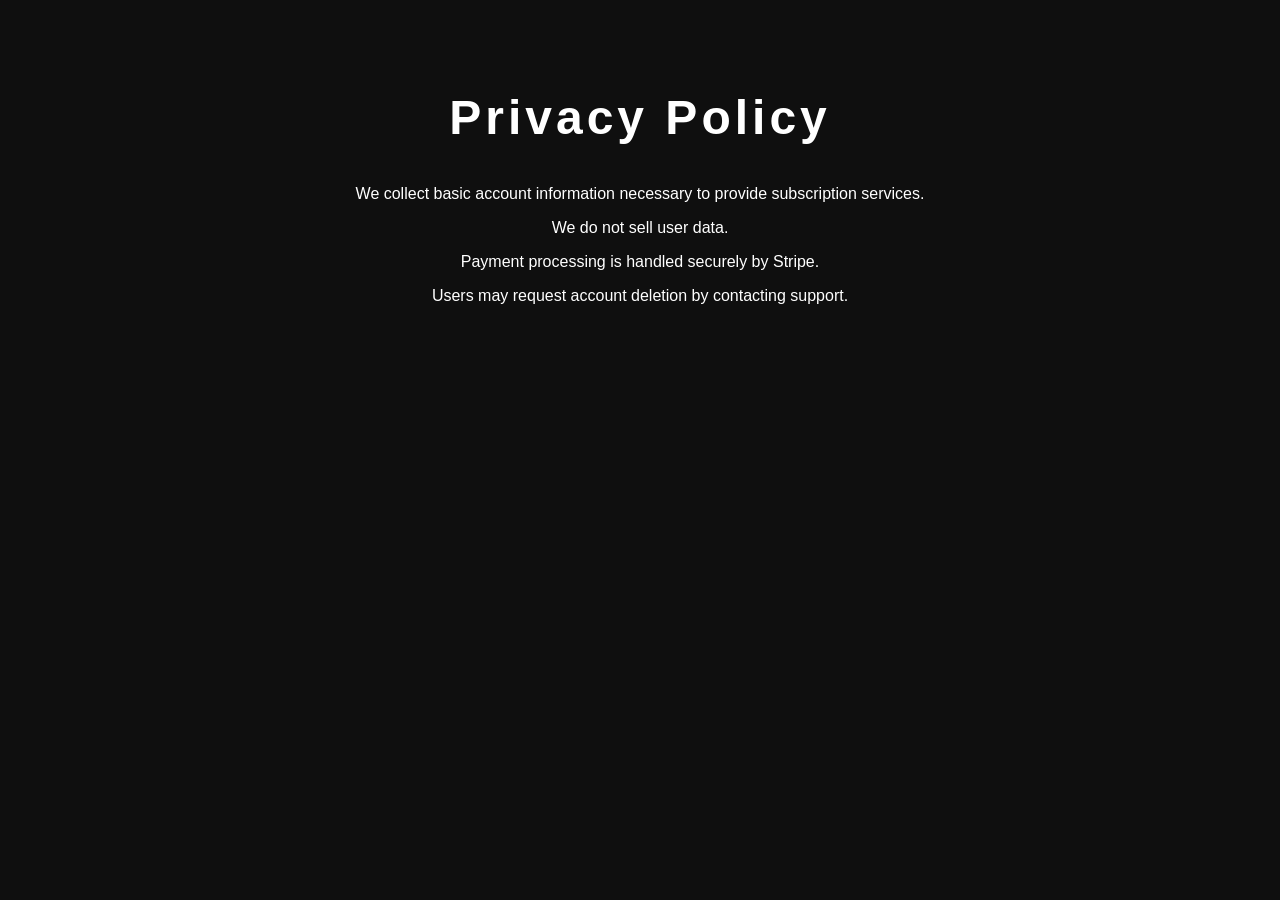
==== privacy.html @ 902d2c59 "Create privacy.html" ====
<!DOCTYPE html>
<html>
<head>
    <title>Privacy Policy | THE EDGE</title>
    <link rel="stylesheet" href="styles.css">
</head>
<body>
<section>
<h1>Privacy Policy</h1>

<p>
We collect basic account information necessary to provide subscription services.
</p>

<p>
We do not sell user data.
</p>

<p>
Payment processing is handled securely by Stripe.
</p>

<p>
Users may request account deletion by contacting support.
</p>

</section>
</body>
</html>
---- styles.css ----
body {
    font-family: Arial, sans-serif;
    background-color: #0f0f0f;
    color: #ffffff;
    margin: 0;
    padding: 0;
    text-align: center;
}

header {
    padding: 60px 20px;
    border-bottom: 1px solid #222;
}

h1 {
    font-size: 48px;
    letter-spacing: 4px;
}

.tagline {
    color: #999;
    margin-top: 10px;
}

section {
    padding: 50px 20px;
    max-width: 800px;
    margin: auto;
}

h2 {
    margin-bottom: 20px;
    font-weight: normal;
}

ul {
    list-style: none;
    padding: 0;
}

ul li {
    padding: 10px 0;
}

footer {
    padding: 40px 20px;
    border-top: 1px solid #222;
    font-size: 14px;
    color: #777;
}

a {
    color: #ccc;
    text-decoration: none;
}
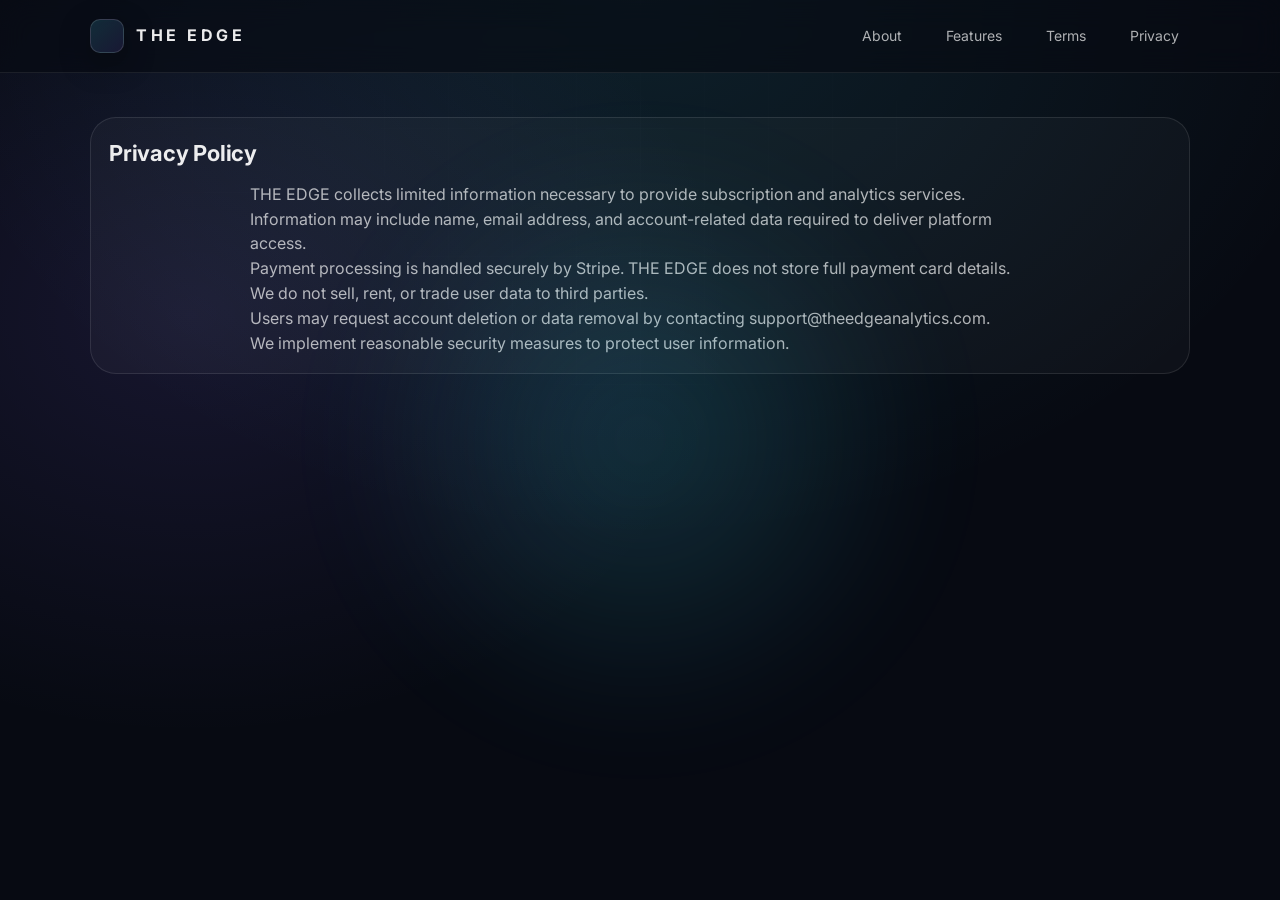
==== commit 60dedc81: "Update privacy.html" ====
--- a/privacy.html
+++ b/privacy.html
@@ -1,29 +1,71 @@
 <!DOCTYPE html>
-<html>
+<html lang="en">
 <head>
+    <meta charset="UTF-8">
     <title>Privacy Policy | THE EDGE</title>
+    <meta name="viewport" content="width=device-width, initial-scale=1.0">
+
+    <!-- Premium font -->
+    <link rel="preconnect" href="https://fonts.googleapis.com">
+    <link rel="preconnect" href="https://fonts.gstatic.com" crossorigin>
+    <link href="https://fonts.googleapis.com/css2?family=Inter:wght@400;500;600;700&display=swap" rel="stylesheet">
+
     <link rel="stylesheet" href="styles.css">
 </head>
+
 <body>
-<section>
-<h1>Privacy Policy</h1>
 
-<p>
-We collect basic account information necessary to provide subscription services.
-</p>
+<div class="bg-grid"></div>
+<div class="bg-glow"></div>
 
-<p>
-We do not sell user data.
-</p>
+<nav class="navbar">
+    <div class="container nav-inner">
+        <div class="brand">
+            <div class="brand-badge"></div>
+            <span>THE EDGE</span>
+        </div>
+        <div class="nav-links">
+            <a href="index.html#about">About</a>
+            <a href="index.html#features">Features</a>
+            <a href="terms.html">Terms</a>
+            <a href="privacy.html">Privacy</a>
+        </div>
+    </div>
+</nav>
 
-<p>
-Payment processing is handled securely by Stripe.
-</p>
+<main class="section">
+    <div class="container notice">
+        <h2>Privacy Policy</h2>
 
-<p>
-Users may request account deletion by contacting support.
-</p>
+        <p>
+            THE EDGE collects limited information necessary to provide subscription
+            and analytics services.
+        </p>
 
-</section>
+        <p>
+            Information may include name, email address, and account-related data
+            required to deliver platform access.
+        </p>
+
+        <p>
+            Payment processing is handled securely by Stripe. THE EDGE does not
+            store full payment card details.
+        </p>
+
+        <p>
+            We do not sell, rent, or trade user data to third parties.
+        </p>
+
+        <p>
+            Users may request account deletion or data removal by contacting
+            support@theedgeanalytics.com.
+        </p>
+
+        <p>
+            We implement reasonable security measures to protect user information.
+        </p>
+    </div>
+</main>
+
 </body>
 </html>
--- a/styles.css
+++ b/styles.css
@@ -1,55 +1,342 @@
-body {
-    font-family: Arial, sans-serif;
-    background-color: #0f0f0f;
-    color: #ffffff;
-    margin: 0;
-    padding: 0;
-    text-align: center;
-}
-
-header {
-    padding: 60px 20px;
-    border-bottom: 1px solid #222;
-}
-
-h1 {
-    font-size: 48px;
-    letter-spacing: 4px;
-}
-
-.tagline {
-    color: #999;
-    margin-top: 10px;
-}
-
-section {
-    padding: 50px 20px;
-    max-width: 800px;
-    margin: auto;
-}
-
-h2 {
-    margin-bottom: 20px;
-    font-weight: normal;
-}
-
-ul {
-    list-style: none;
-    padding: 0;
-}
-
-ul li {
-    padding: 10px 0;
-}
-
-footer {
-    padding: 40px 20px;
-    border-top: 1px solid #222;
-    font-size: 14px;
-    color: #777;
-}
-
-a {
-    color: #ccc;
-    text-decoration: none;
-}
+:root{
+  --bg: #070A12;
+  --panel: rgba(255,255,255,0.06);
+  --panel2: rgba(255,255,255,0.04);
+  --border: rgba(255,255,255,0.10);
+  --border2: rgba(255,255,255,0.16);
+  --text: rgba(255,255,255,0.92);
+  --muted: rgba(255,255,255,0.68);
+  --muted2: rgba(255,255,255,0.52);
+  --accent: #49E1FF;      /* neon-cyan (Stripe-friendly, not crypto-green) */
+  --accent2: #8A6CFF;     /* subtle violet */
+  --shadow: 0 20px 70px rgba(0,0,0,0.55);
+  --radius: 18px;
+  --radius2: 26px;
+}
+
+*{ box-sizing:border-box; margin:0; padding:0; }
+html,body{ height:100%; }
+body{
+  font-family: Inter, ui-sans-serif, system-ui, -apple-system, Segoe UI, Roboto, Arial, "Apple Color Emoji", "Segoe UI Emoji";
+  background: radial-gradient(1200px 900px at 50% 0%, rgba(73,225,255,0.10), transparent 60%),
+              radial-gradient(900px 700px at 15% 35%, rgba(138,108,255,0.12), transparent 60%),
+              var(--bg);
+  color: var(--text);
+  line-height: 1.55;
+  overflow-x:hidden;
+}
+
+/* subtle moving grid texture */
+.bg-grid{
+  position: fixed;
+  inset: 0;
+  pointer-events:none;
+  opacity: 0.10;
+  background-image:
+    linear-gradient(to right, rgba(255,255,255,0.12) 1px, transparent 1px),
+    linear-gradient(to bottom, rgba(255,255,255,0.12) 1px, transparent 1px);
+  background-size: 64px 64px;
+  mask-image: radial-gradient(circle at 50% 15%, black 0%, transparent 70%);
+  transform: translateZ(0);
+}
+
+.bg-glow{
+  position: fixed;
+  width: 700px;
+  height: 700px;
+  border-radius: 999px;
+  filter: blur(60px);
+  opacity: 0.18;
+  background: radial-gradient(circle, var(--accent), transparent 60%);
+  left: 50%;
+  top: 10%;
+  transform: translateX(-50%);
+  pointer-events:none;
+}
+
+a{ color: var(--text); text-decoration:none; }
+a:hover{ color: white; }
+
+.container{
+  width:min(1100px, calc(100% - 48px));
+  margin: 0 auto;
+}
+
+/* NAV */
+.navbar{
+  position: sticky;
+  top:0;
+  z-index:1000;
+  backdrop-filter: blur(14px);
+  background: rgba(7,10,18,0.62);
+  border-bottom: 1px solid rgba(255,255,255,0.08);
+}
+
+.nav-inner{
+  display:flex;
+  align-items:center;
+  justify-content:space-between;
+  padding: 16px 0;
+}
+
+.brand{
+  display:flex;
+  align-items:center;
+  gap:12px;
+  letter-spacing: 0.22em;
+  font-weight: 700;
+  text-transform: uppercase;
+}
+
+.brand-badge{
+  width: 34px;
+  height: 34px;
+  border-radius: 10px;
+  border: 1px solid rgba(255,255,255,0.14);
+  background: linear-gradient(135deg, rgba(73,225,255,0.15), rgba(138,108,255,0.12));
+  box-shadow: 0 10px 30px rgba(0,0,0,0.35);
+}
+
+.nav-links{
+  display:flex;
+  gap: 22px;
+  align-items:center;
+}
+
+.nav-links a{
+  font-size: 14px;
+  color: var(--muted);
+  padding: 8px 10px;
+  border-radius: 10px;
+  border: 1px solid transparent;
+  transition: 180ms ease;
+}
+
+.nav-links a:hover{
+  color: white;
+  border-color: rgba(255,255,255,0.10);
+  background: rgba(255,255,255,0.04);
+}
+
+/* HERO */
+.hero{
+  padding: 70px 0 40px;
+}
+
+.hero-grid{
+  display:grid;
+  grid-template-columns: 1.15fr 0.85fr;
+  gap: 28px;
+  align-items:center;
+  padding: 34px;
+  border: 1px solid rgba(255,255,255,0.10);
+  border-radius: var(--radius2);
+  background: linear-gradient(180deg, rgba(255,255,255,0.06), rgba(255,255,255,0.03));
+  box-shadow: var(--shadow);
+  position: relative;
+  overflow:hidden;
+}
+
+.hero-grid:before{
+  content:"";
+  position:absolute;
+  inset:-1px;
+  background:
+    radial-gradient(600px 320px at 25% 15%, rgba(73,225,255,0.14), transparent 60%),
+    radial-gradient(520px 280px at 85% 20%, rgba(138,108,255,0.14), transparent 60%);
+  pointer-events:none;
+}
+
+.hero-left{
+  position:relative;
+  z-index:1;
+}
+
+.hero h1{
+  font-size: clamp(34px, 3.6vw, 56px);
+  line-height: 1.05;
+  margin-bottom: 14px;
+  letter-spacing: -0.02em;
+}
+
+.hero p{
+  color: var(--muted);
+  font-size: 16px;
+  max-width: 58ch;
+}
+
+.hero-cta{
+  display:flex;
+  gap: 12px;
+  margin-top: 22px;
+  flex-wrap:wrap;
+}
+
+.btn{
+  border-radius: 14px;
+  padding: 12px 16px;
+  font-weight: 600;
+  font-size: 14px;
+  border: 1px solid rgba(255,255,255,0.12);
+  background: rgba(255,255,255,0.04);
+  color: white;
+  transition: 180ms ease;
+  display:inline-flex;
+  align-items:center;
+  gap:10px;
+}
+
+.btn:hover{
+  transform: translateY(-1px);
+  border-color: rgba(255,255,255,0.18);
+  background: rgba(255,255,255,0.06);
+}
+
+.btn-primary{
+  border-color: rgba(73,225,255,0.35);
+  background: linear-gradient(135deg, rgba(73,225,255,0.18), rgba(138,108,255,0.12));
+  box-shadow: 0 16px 44px rgba(73,225,255,0.08);
+}
+
+.btn-primary:hover{
+  border-color: rgba(73,225,255,0.55);
+}
+
+.kpi-row{
+  display:flex;
+  gap: 12px;
+  margin-top: 18px;
+  flex-wrap:wrap;
+}
+
+.kpi{
+  padding: 10px 12px;
+  border-radius: 14px;
+  background: rgba(255,255,255,0.04);
+  border: 1px solid rgba(255,255,255,0.08);
+  color: var(--muted);
+  font-size: 13px;
+}
+
+.kpi b{ color:white; font-weight:700; }
+
+/* right side panel */
+.hero-right{
+  position:relative;
+  z-index:1;
+  display:flex;
+  justify-content:center;
+  align-items:center;
+}
+
+.logo-wrap{
+  width: min(340px, 100%);
+  border-radius: var(--radius2);
+  border: 1px solid rgba(255,255,255,0.12);
+  background: rgba(0,0,0,0.18);
+  padding: 22px;
+  box-shadow: 0 18px 60px rgba(0,0,0,0.45);
+}
+
+.logo-wrap img{
+  width: 100%;
+  height: auto;
+  display:block;
+}
+
+/* SECTIONS */
+.section{
+  padding: 44px 0;
+}
+
+.section h2{
+  font-size: 22px;
+  letter-spacing: -0.01em;
+  margin-bottom: 12px;
+}
+
+.section p{
+  color: var(--muted);
+  max-width: 78ch;
+  margin: 0 auto;
+}
+
+.cards{
+  margin-top: 18px;
+  display:grid;
+  grid-template-columns: repeat(3, 1fr);
+  gap: 16px;
+}
+
+.card{
+  border-radius: var(--radius);
+  border: 1px solid rgba(255,255,255,0.10);
+  background: rgba(255,255,255,0.04);
+  padding: 18px;
+  box-shadow: 0 20px 60px rgba(0,0,0,0.25);
+  transition: 200ms ease;
+  position:relative;
+  overflow:hidden;
+}
+
+.card:before{
+  content:"";
+  position:absolute;
+  inset:-1px;
+  background: radial-gradient(420px 220px at 20% 10%, rgba(73,225,255,0.10), transparent 55%);
+  opacity:0;
+  transition: 200ms ease;
+  pointer-events:none;
+}
+
+.card:hover{
+  transform: translateY(-2px);
+  border-color: rgba(255,255,255,0.18);
+}
+
+.card:hover:before{ opacity:1; }
+
+.card h3{
+  font-size: 16px;
+  margin-bottom: 8px;
+}
+
+.card p{
+  color: var(--muted2);
+  font-size: 14px;
+  margin: 0;
+}
+
+/* DISCLAIMER + FOOTER */
+.notice{
+  border-radius: var(--radius2);
+  border: 1px solid rgba(255,255,255,0.10);
+  background: rgba(255,255,255,0.03);
+  padding: 18px;
+}
+
+.notice p{ color: var(--muted); }
+
+.footer{
+  padding: 34px 0 54px;
+  border-top: 1px solid rgba(255,255,255,0.08);
+  margin-top: 18px;
+}
+
+.footer-row{
+  display:flex;
+  justify-content:space-between;
+  gap:16px;
+  flex-wrap:wrap;
+  color: var(--muted2);
+  font-size: 13px;
+}
+
+.footer a{ color: var(--muted); }
+.footer a:hover{ color: white; }
+
+@media (max-width: 920px){
+  .hero-grid{ grid-template-columns: 1fr; }
+  .cards{ grid-template-columns: 1fr; }
+  .nav-links{ gap: 10px; }
+}
